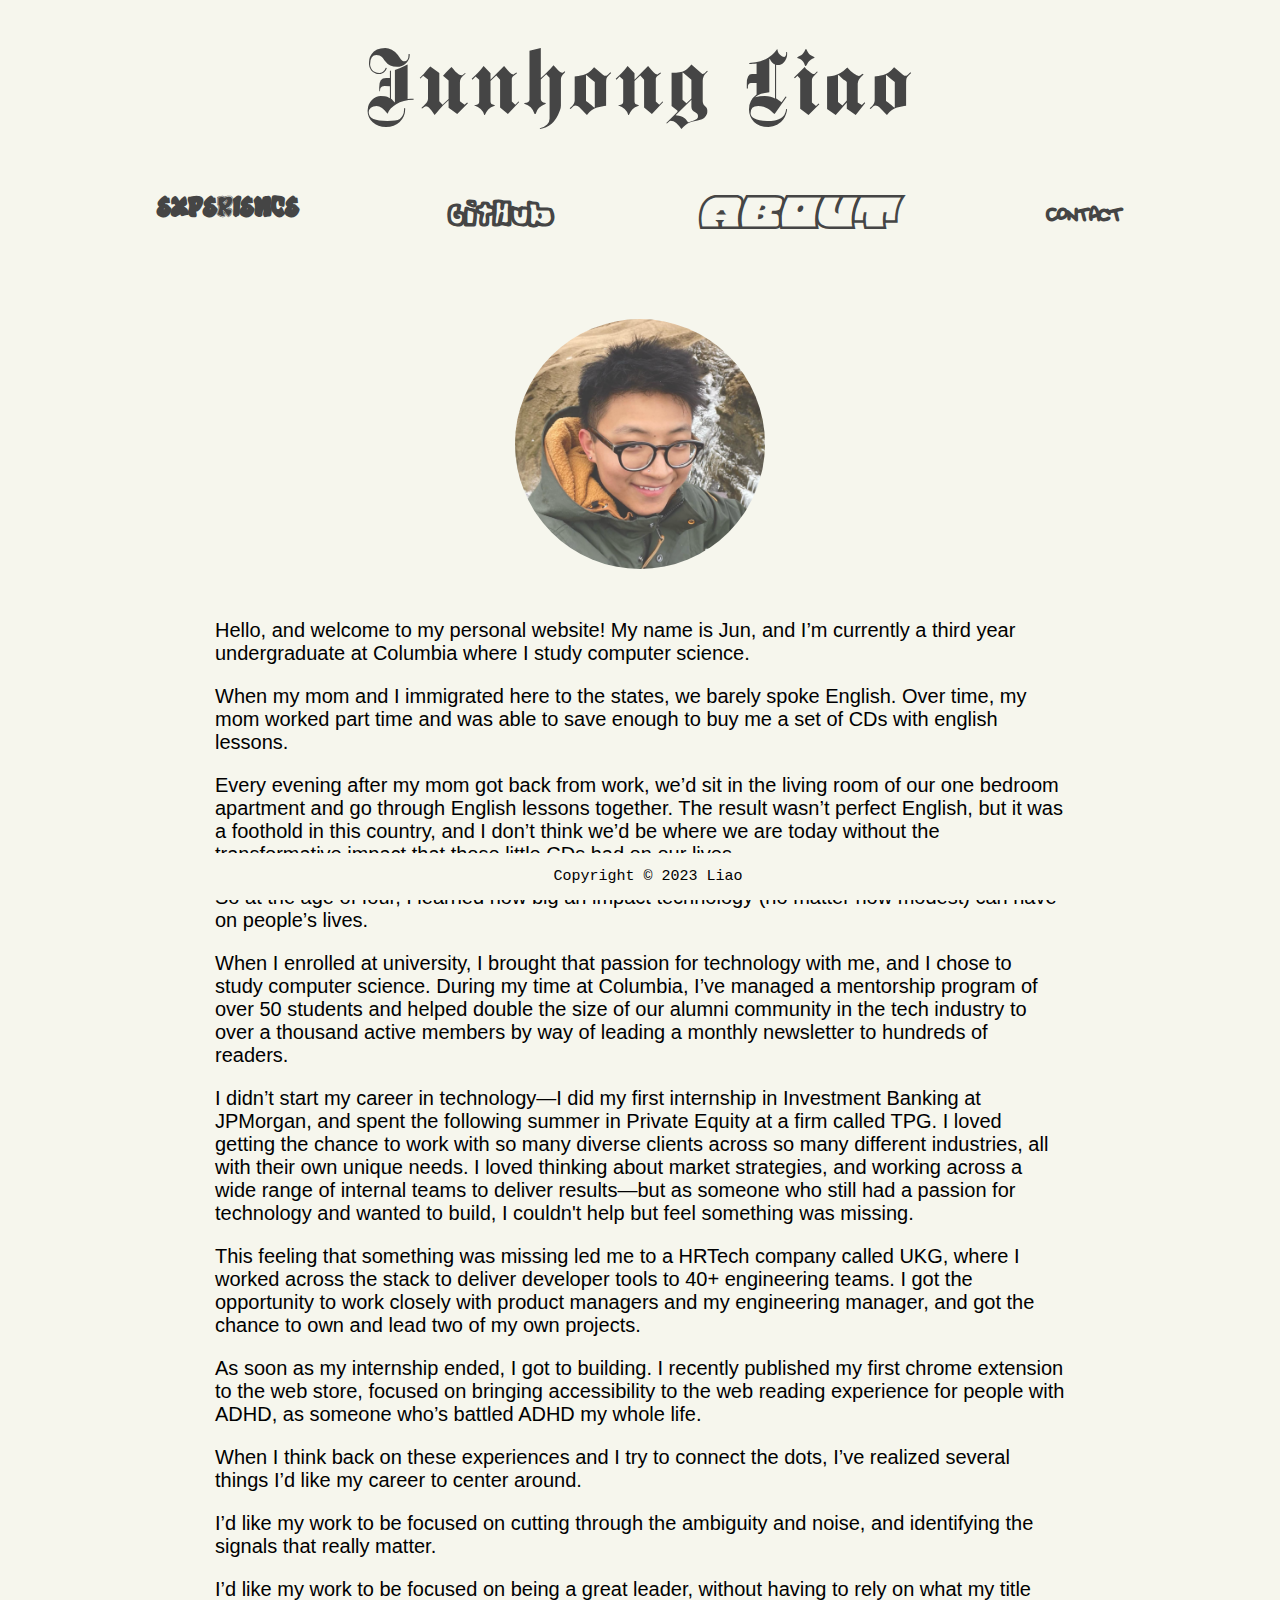
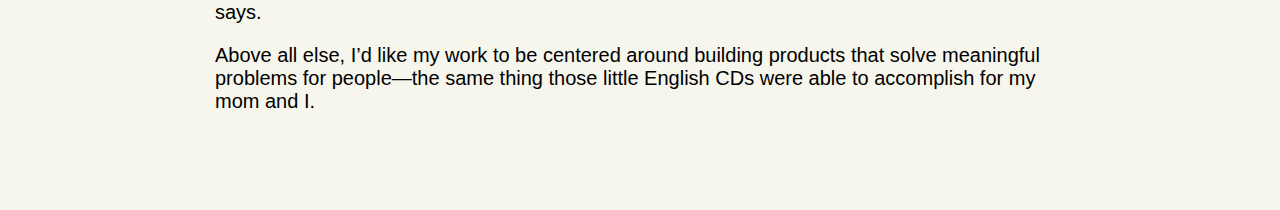
==== about-me.html @ d4904104 "Updated bios and fonts" ====
<!DOCTYPE html>
<html lang="en">
<head>
    <meta charset="UTF-8">
    <meta name="viewport" content="width=device-width, initial-scale=1.0">
    <title>About Me</title>
    <link rel="stylesheet" href="styles.css">
    <script src="script.js" defer></script>
    <link rel="icon" type="image/png" href="favicon.png">
</head>

<!-- Google tag (gtag.js) -->
<script async src="https://www.googletagmanager.com/gtag/js?id=G-6C0PCG23YL"></script>
<script>
  window.dataLayer = window.dataLayer || [];
  function gtag(){dataLayer.push(arguments);}
  gtag('js', new Date());

  gtag('config', 'G-6C0PCG23YL');
</script>

<body class="about_me_body">
    <header>
        <strong>
            <a href="index.html" id="myLink">Junhong Liao</a>
        </strong>
    </header>
    <nav id="navBar">
        <div class="navItem grafite">
                    Experience
                    <div class="experience-dropdown">
        <ul>
        <li><a href="https://linkedin.com/in/junhongliao/" target="_blank">LinkedIn</a></li>
        <li><a href="resume.pdf" target="_blank">Resume</a></li>
        </ul>
        </div>
        </div>
        <a class="navItem bubble" href="https://github.com/junhong-liao" target="_blank">GitHub</a>
        <a class="navItem bubble2" href="about-me.html">About</a>
        <a class="navItem amsterdam" href="contact-me.html">Contact</a>
    </nav>
    <div class="container">
        <div class="profile-picture">
            <img src="profile_picture.png" alt="Junhong Liao" style="justify-content: center;">
        </div>
    </div>
    <div class="content" style="font-family: Helvetica; text-align: left; max-width: 850px; font-size: 20px;">
        <p>
            Hello, and welcome to my personal website! My name is  Jun, and I’m currently a third year undergraduate at Columbia where I study computer science.
        </p>
        <p>
            When my mom and I immigrated here to the states, we barely spoke English. Over time, my mom worked part time and was able to save enough to buy me a set of CDs with english lessons.
        </p>
        <p>
            Every evening after my mom got back from work, we’d sit in the living room of our one bedroom apartment and go through English lessons together. The result wasn’t perfect English, but it was a foothold in this country, and I don’t think we’d be where we are today without the transformative impact that those little CDs had on our lives. 
        </p>
        <p>
            So at the age of four, I learned how big an impact technology (no matter how modest) can have on people’s lives.
        </p>
        <p>
            When I enrolled at university, I brought that passion for technology with me, and I chose to study computer science. During my time at Columbia, I’ve managed a mentorship program of over 50 students and helped double the size of our alumni community in the tech industry to over a thousand active members by way of leading a monthly newsletter to hundreds of readers.
        </p>
        <p>
            I didn’t start my career in technology—I did my first internship in Investment Banking at JPMorgan, and spent the following summer in Private Equity at a firm called TPG. I loved getting the chance to work with so many diverse clients across so many different industries, all with their own unique needs. I loved thinking about market strategies, and working across a wide range of internal teams to deliver results—but as someone who still had a passion for technology and wanted to build, I couldn't help but feel something was missing. 
        </p>
        <p>
            This feeling that something was missing led me to a HRTech company called UKG, where I worked across the stack to deliver developer tools to 40+ engineering teams. I got the opportunity to work closely with product managers and my engineering manager, and got the chance to own and lead two of my own projects.
        </p>
        <p>
            As soon as my internship ended, I got to building. I recently published my first chrome extension to the web store, focused on bringing accessibility to the web reading experience for people with ADHD, as someone who’s battled ADHD my whole life.
        </p>
        <p>
            When I think back on these experiences and I try to connect the dots, I’ve realized several things I’d like my career to center around. 
        </p>
        <p>
            I’d like my work to be focused on cutting through the ambiguity and noise, and identifying the signals that really matter.
        </p>
        <p>
            I’d like my work to be focused on being a great leader, without having to rely on what my title says. 
        </p>
        <p>
            Above all else, I’d like my work to be centered around building products that solve meaningful problems for people—the same thing those little English CDs were able to accomplish for my mom and I. 
        </p>
        <br>
        <br>
        <br>
    </div>
    <footer>
        <p>Copyright © 2023 Liao</p>
    </footer>
    <script src="script.js"></script>
</body>
</html>
---- styles.css ----
@font-face {
    font-family: 'Gothique';
    src: url('Gothique.ttf');
}

@font-face {
    font-family: 'nintendo';
    src: url('nintendo.ttf');
}

@font-face {
    font-family: 'bubble2';
    src: url('bubble2.otf');
}

@font-face {
    font-family: 'bubble';
    src: url('bubble.ttf');
}

@font-face {
    font-family: 'amsterdam';
    src: url('amsterdam.ttf');
}

@font-face {
    font-family: 'grafite';
    src: url('grafite.otf');
}

.bubble {
    font-family: 'bubble', serif;
    font-size: 30px;
}

.bubble2 {
    font-family: 'bubble2', serif;
    font-size: 30px;
}

.grafite {
    font-family: 'grafite', serif;
    font-size: 30px;
}

.amsterdam {
    font-family: 'amsterdam', serif;
    font-size: 30px;
}


body, input, textarea, button, header, footer {
    font-family: 'Courier', serif;
    font-weight: 200;
}

body, header, footer {
    font-size: 15px;
}

form {
    display: flex;
    flex-direction: column;
    max-width: 400px;
    margin: auto;
    padding: 20px;
    border-radius: 20px;
    box-shadow: 0 0 8px rgb(69, 69, 69);
}

.form-container form, .form-container2 label, .form-container2 input, .form-container2 textarea, .form-container2 button {
    margin: 0;
    margin-bottom: 5%;
}

.form-container2 {
    margin-top: 35px;
    color: rgb(69, 69, 69);
}

footer {
    position: fixed;
    text-align: center;
    bottom: 0;
    width: 100%;
    background-color: #F6F6ED;
}

label {
    margin-bottom: 10px;
}

input, textarea {
    padding: 2%;
    border: 3.5px solid rgb(69, 69, 69);
    border-radius: 25px;
}

#contact {
    padding-top: 2%;
}

button {
    font-family: 'Gothique', serif;
    cursor: pointer;
    padding: 10px 10px;
    font-size: 40px;
    border-radius: 25px;
    border: none;
    background-color: rgb(69, 69, 69);
    color: #F6F6ED;
    font-weight: bold;
}

button:hover, button:after {
    background: url('fire.jpeg') no-repeat center / cover;
    color: #F6F6ED;
    font-weight: bold;
    opacity: .77
}

@keyframes glow {
    from {
    background-color: rgb(69, 69, 69);
    box-shadow: 0 0 5px #ff3, 0 0 10px #ff3, 0 0 15px #ff3, 0 0 20px #ff3;
    }
    to {
    background-color: #500;
    box-shadow: 0 0 5px #ff3, 0 0 10px #ff3, 0 0 15px #ff3, 0 0 20px #ff3, 0 0 25px #ff3, 0 0 30px #ff3, 0 0 35px #ff3;
    }
}

@keyframes flicker {
    0%, 100% {
        opacity: 1;
    }
    50% {
        opacity: 0.5;
    }
}

@keyframes glow {
    from {
    background-color: rgb(69, 69, 69);
    box-shadow: 0 0 5px #ff3, 0 0 10px #ff3, 0 0 15px #ff3, 0 0 20px #ff3;
    }
    to {
    background-color: #500;
    box-shadow: 0 0 5px #ff3, 0 0 10px #ff3, 0 0 15px #ff3, 0 0 20px #ff3, 0 0 25px #ff3, 0 0 30px #ff3, 0 0 35px #ff3;
    }
}

#myLink, #myLinkIndex {
    font-family: 'Gothique';
    text-decoration: none;
    color: rgb(69, 69, 69);
    font-size: 100px;
    margin-bottom: 5%;
    transition: color 1s ease-in-out; /* Added this line */
}

#myLink, #myLinkIndex {
    font-size: 100px;
    margin-bottom: 5%;
}

#myLink:hover, #myLink:active, #myLinkIndex:hover, #myLinkIndex:active {
    color: #B31312;
    transition: color 1s ease-in-out; /* Added this line */
}

#navBar {
    position: relative;
    margin-top: 3%;
}

header, #introduction {
    text-align: center;
    padding: 20px;
}

#introduction img {
    width: 200px;
    height: 200px;
    border-radius: 50%;
}

.fade-in {
    animation: fadeIn 1s ease-in-out;
}

.fade-out {
    animation: fadeOut 1s ease-in-out;
}

@keyframes fadeIn {
    0% {opacity: 0;}
    100% {opacity: 1;}
}

@keyframes fadeOut {
    0% {opacity: 1;}
    100% {opacity: 0;}
}

#navBar {
    display: flex;
    justify-content: space-evenly;
}

#about_me_body {
    display: flex;
    flex-direction: column;
    align-items: center;
    justify-content: flex-start;
    min-height: 100vh;
    margin: 0;
    padding: 0;
}

.container {
    display: flex;
    justify-content: center;
    margin-top: 6%;
}

.profile-picture {
    width: 250px;
    height: 250px;
    border-radius: 50%;
    overflow: hidden;
    margin-bottom: 30px;
}

.profile-picture img {
    width: 100%;
    height: 100%;
    object-fit: cover;
}

.content {
    font-family: 'Courier New', Courier, monospace;
    text-align: center;
    max-width: 65%; /* Set a maximum width for the content */
    margin: 0 auto; /* Center the content horizontally */
    position: relative; /* Add this line to keep the content in the normal flow */
}

#thank-you {
    position: relative;
    padding-top: 12.5%;
    text-align: center;
    color: rgb(69, 69, 69);
}

#extend {
    flex: 1;
}

body {
    background-color: #F6F6ED; 
}

#gameCanvas {
    background-color: rgb(69, 69, 69);
    border: 1px solid #e0e0e0;
    position: relative;
}

.startText {
    position: absolute;
    top: 50%;
    left: 50%;
    transform: translate(-50%, -50%);
    font-size: 20px;
    color: #F6F6ED;
    text-align: center;
    cursor: pointer;
    font-family: 'nintendo', serif;
}
    
body, canvas {
    font-family: 'Helvetica Neueu', sans-serif;
}

#gameContainer {
    display: flex;
    justify-content: center;
    align-items: center;
    position: relative;
}

body {
    display: flex;
    flex-direction: column;
    justify-content: space-between;
    height: 100vh;
}

body {
    display: flex;
    justify-content: center;
    align-items: center;
    height: 100vh;
}

body {
    display: block;
    height: auto;
}

#gameCanvas {
    width: 50%;
    height: 25%;
    background-color: rgb(69, 69, 69);
    border: 1px solid gray;
    margin-top: 3.25%;
}

.navItem {
    position: relative;
    text-decoration: none;
    color: rgb(69, 69, 69);
    font-weight: bold;
    transition: .8s;
}

.navItem:hover {
    position: relative;
    font-weight: bold;
    background-color: rgb(69, 69, 69);
    color: #F6F6ED;
    width: fit-content;
    border-radius: 40px;
    padding: .5px 1%;  /* Increase padding on hover */
}

.navItem:active {
    background-color: rgb(69, 69, 69);
    color: #F6F6ED;
    width: fit-content;
    border-radius: 40px;
    padding: .5px 1%; 
}

.navItem.active {
    background-color: rgb(69, 69, 69);
    color: #F6F6ED;
    width: fit-content;
    border-radius: 40px;
    padding: .5px 1%;
}

.experience-dropdown {
    position: absolute;
    top: calc(100% + 1px);
    left: 50%;
    transform: translateX(-50%);
    z-index: 10;
    opacity: 0;
    visibility: hidden;
    transition: opacity 1s ease, visibility 1s ease;
    display: flex;
    flex-direction: column;
    align-items: flex-start;
    padding-left: 0;
}

.experience-dropdown {
    position: absolute;
    top: calc(100% + 1px);
    left: 50%;
    transform: translateX(-50%); 
    z-index: 10;
    opacity: 0;
    visibility: hidden;
    transition: opacity 1s ease, visibility 1s ease;
    display: flex;
    flex-direction: column;
    align-items: flex-start;
    padding-left: 0;
}

/* rest of your CSS remains the same */


.experience-dropdown ul {
    list-style-type: none;
    color: rgb(69, 69, 69);
    margin: 0;
    padding: 0; /* Remove default padding */
    list-style-type: none; /* Remove bullet points */
    margin-top: 10%;
}
.navItem:hover .experience-dropdown {
    opacity: 1;
    visibility: visible;
    color: rgb(69, 69, 69);
}

.experience-dropdown ul li a {
    display: block;
    color: rgb(69, 69, 69);
    padding: 10px;
    text-decoration: none;
    border-radius: 25px;
    box-shadow: none;
    margin-top: 10%;
}

.experience-dropdown ul li a:hover {
    text-decoration: underline;
}
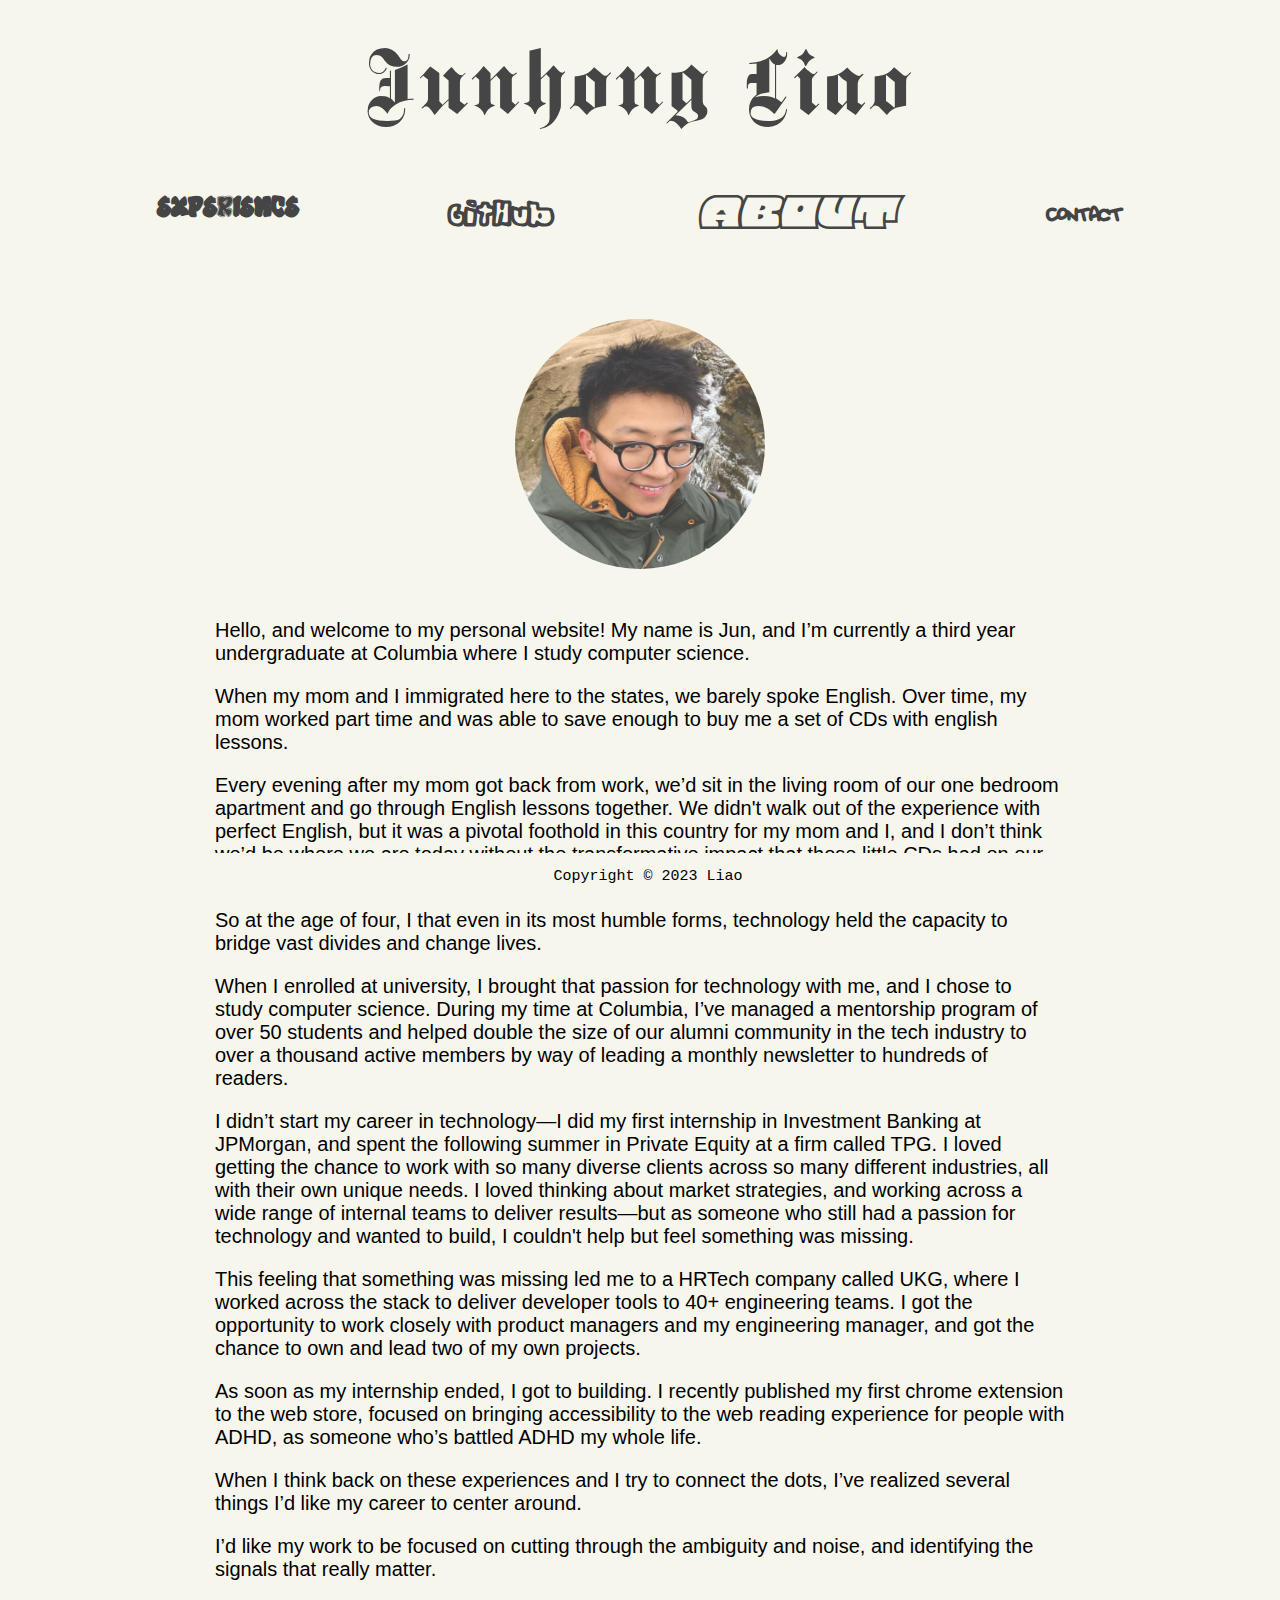
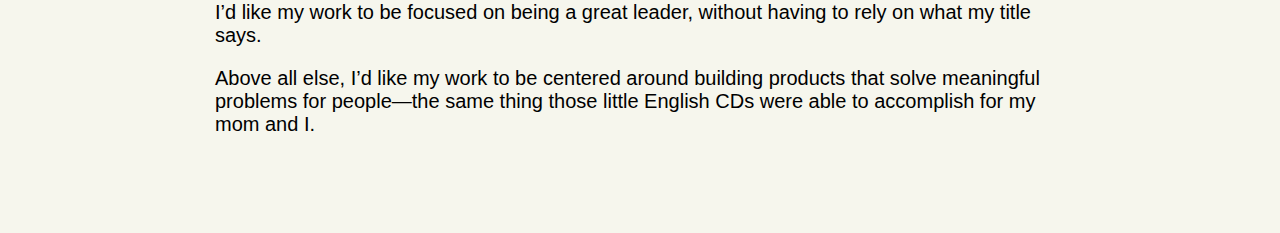
==== commit 73a6ebc8: "Update about-me.html" ====
--- a/about-me.html
+++ b/about-me.html
@@ -52,10 +52,10 @@
             When my mom and I immigrated here to the states, we barely spoke English. Over time, my mom worked part time and was able to save enough to buy me a set of CDs with english lessons.
         </p>
         <p>
-            Every evening after my mom got back from work, we’d sit in the living room of our one bedroom apartment and go through English lessons together. The result wasn’t perfect English, but it was a foothold in this country, and I don’t think we’d be where we are today without the transformative impact that those little CDs had on our lives. 
+            Every evening after my mom got back from work, we’d sit in the living room of our one bedroom apartment and go through English lessons together. We didn't walk out of the experience with perfect English, but it was a pivotal foothold in this country for my mom and I, and I don’t think we’d be where we are today without the transformative impact that those little CDs had on our lives. 
         </p>
         <p>
-            So at the age of four, I learned how big an impact technology (no matter how modest) can have on people’s lives.
+            So at the age of four, I that even in its most humble forms, technology held the capacity to bridge vast divides and change lives.
         </p>
         <p>
             When I enrolled at university, I brought that passion for technology with me, and I chose to study computer science. During my time at Columbia, I’ve managed a mentorship program of over 50 students and helped double the size of our alumni community in the tech industry to over a thousand active members by way of leading a monthly newsletter to hundreds of readers.
@@ -90,4 +90,4 @@
     </footer>
     <script src="script.js"></script>
 </body>
-</html>+</html>
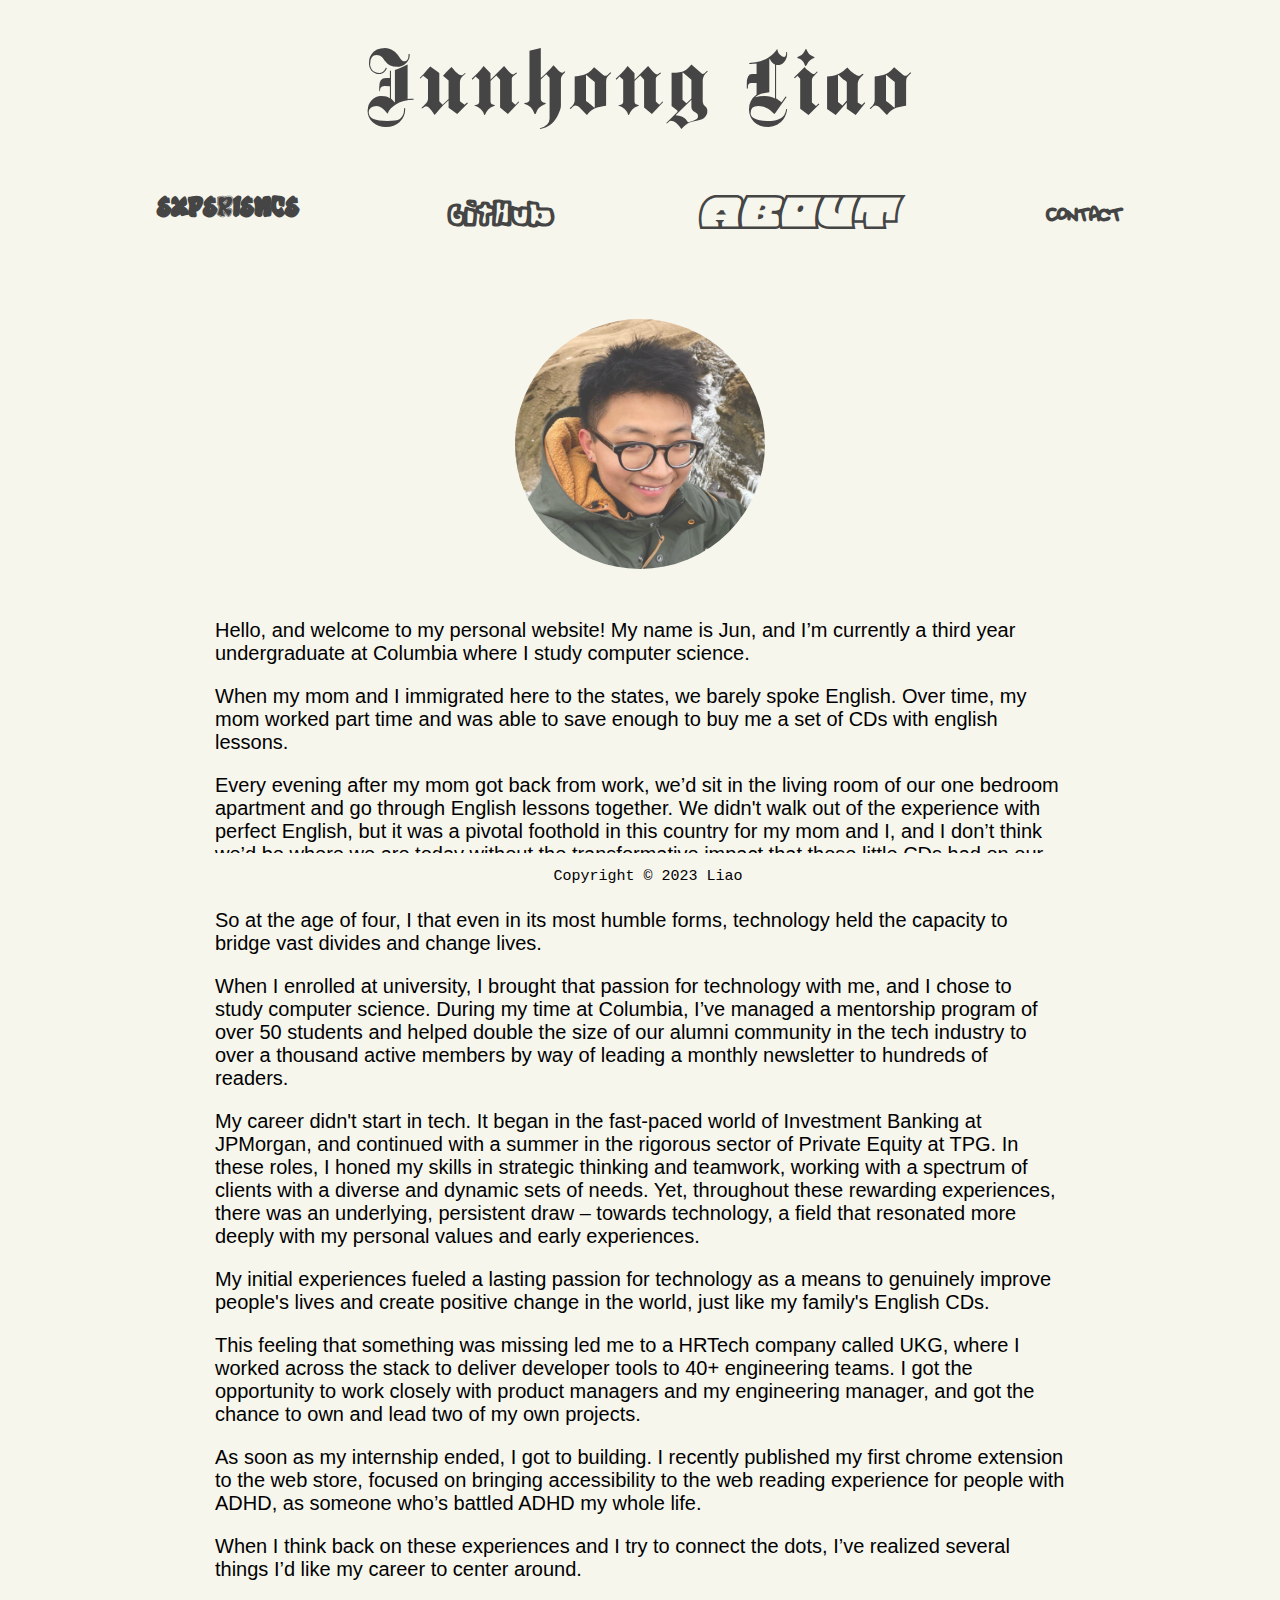
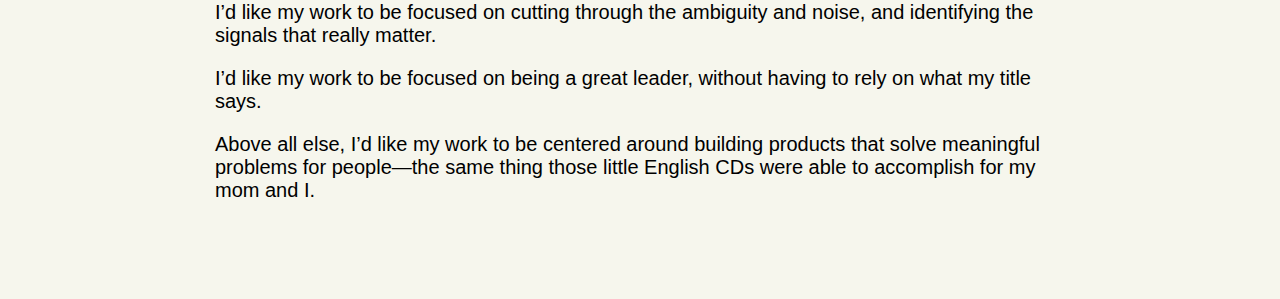
==== commit a4371698: "Update about-me.html" ====
--- a/about-me.html
+++ b/about-me.html
@@ -61,7 +61,10 @@
             When I enrolled at university, I brought that passion for technology with me, and I chose to study computer science. During my time at Columbia, I’ve managed a mentorship program of over 50 students and helped double the size of our alumni community in the tech industry to over a thousand active members by way of leading a monthly newsletter to hundreds of readers.
         </p>
         <p>
-            I didn’t start my career in technology—I did my first internship in Investment Banking at JPMorgan, and spent the following summer in Private Equity at a firm called TPG. I loved getting the chance to work with so many diverse clients across so many different industries, all with their own unique needs. I loved thinking about market strategies, and working across a wide range of internal teams to deliver results—but as someone who still had a passion for technology and wanted to build, I couldn't help but feel something was missing. 
+            My career didn't start in tech. It began in the fast-paced world of Investment Banking at JPMorgan, and continued with a summer in the rigorous sector of Private Equity at TPG. In these roles, I honed my skills in strategic thinking and teamwork, working with a spectrum of clients with a diverse and dynamic sets of needs. Yet, throughout these rewarding experiences, there was an underlying, persistent draw – towards technology, a field that resonated more deeply with my personal values and early experiences.
+        </p>
+        <p>
+            My initial experiences fueled a lasting passion for technology as a means to genuinely improve people's lives and create positive change in the world, just like my family's English CDs.
         </p>
         <p>
             This feeling that something was missing led me to a HRTech company called UKG, where I worked across the stack to deliver developer tools to 40+ engineering teams. I got the opportunity to work closely with product managers and my engineering manager, and got the chance to own and lead two of my own projects.
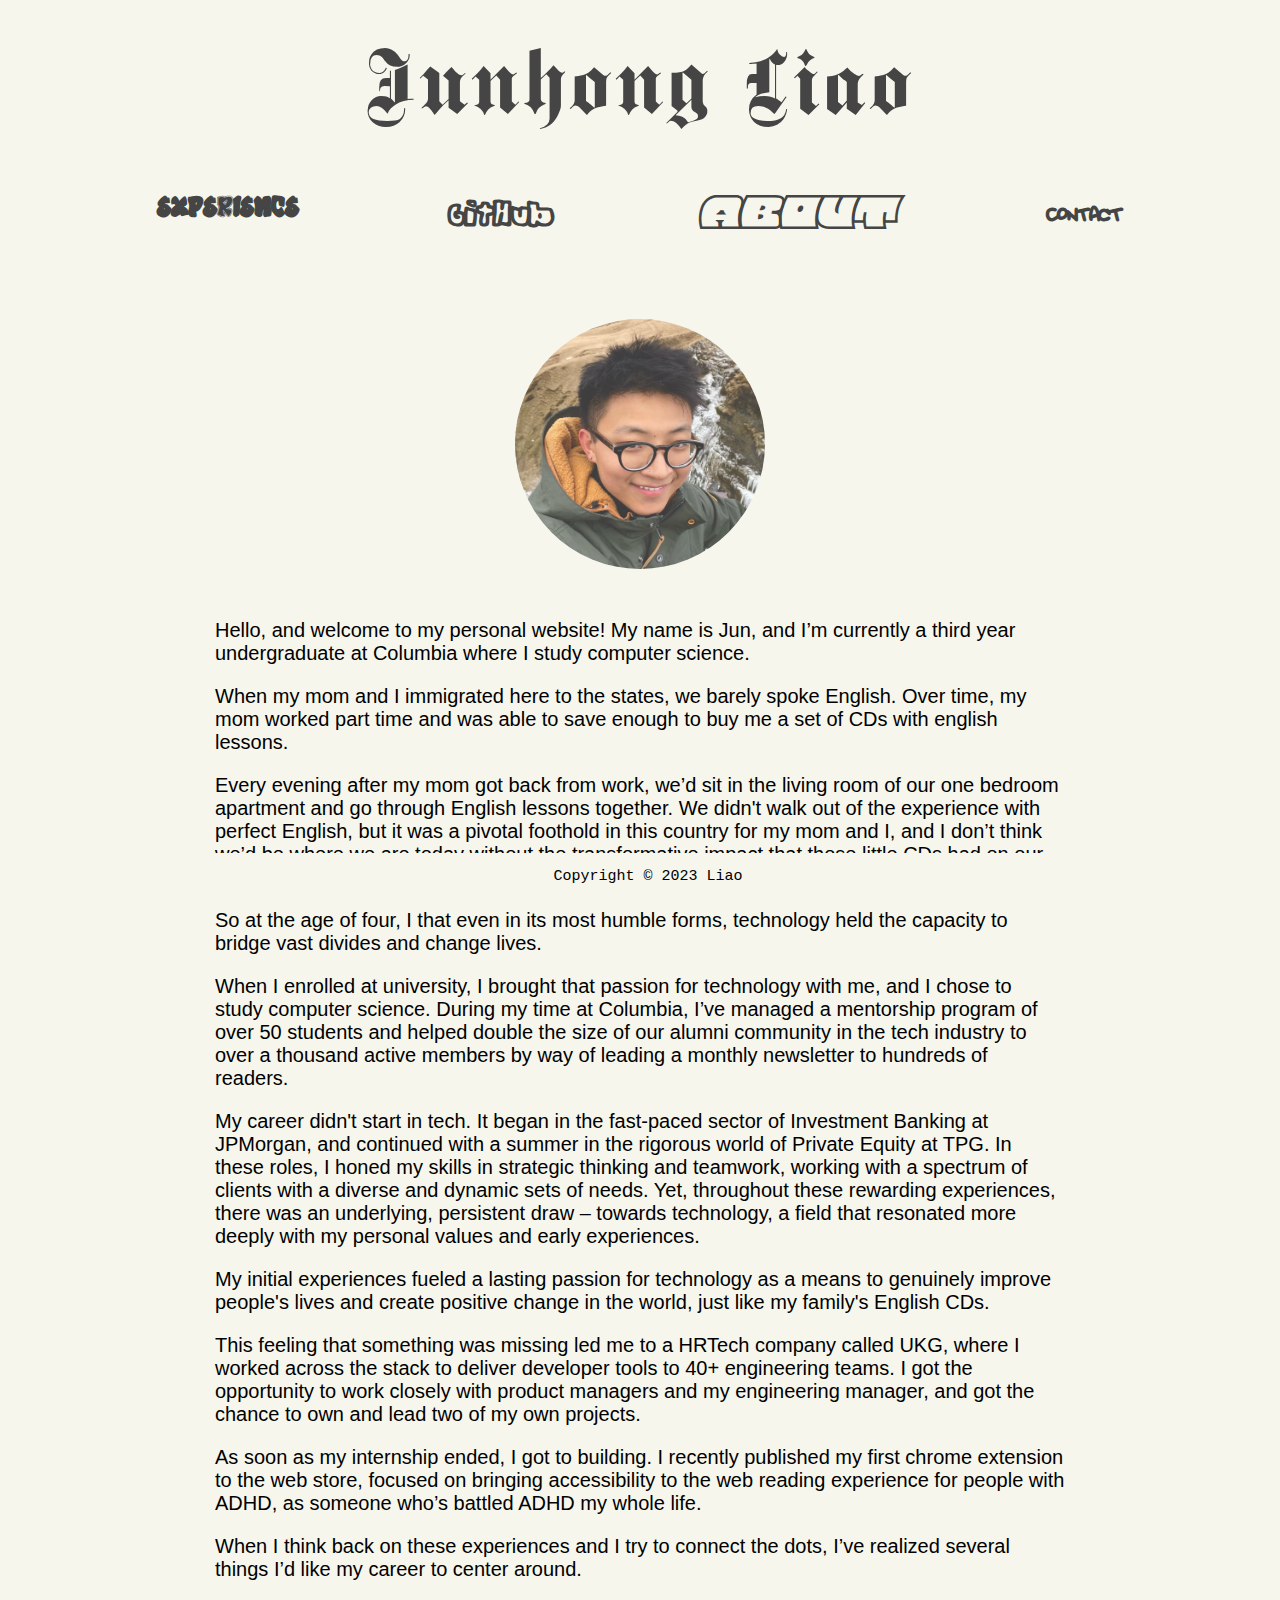
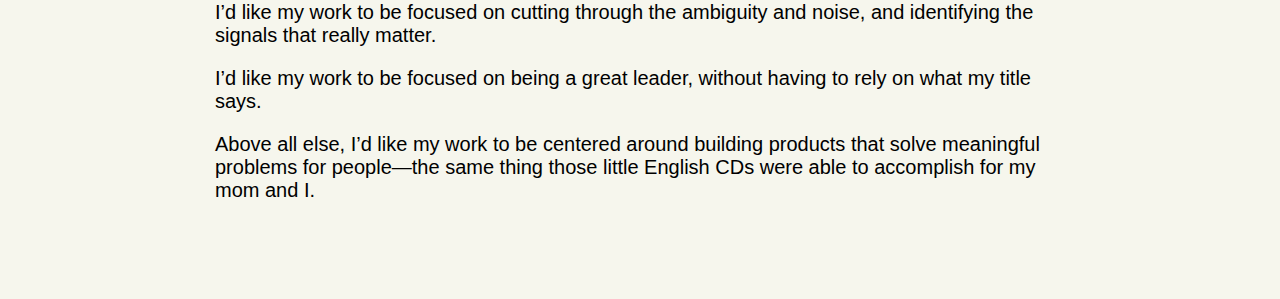
==== commit cc5cdf56: "Update about-me.html" ====
--- a/about-me.html
+++ b/about-me.html
@@ -61,7 +61,7 @@
             When I enrolled at university, I brought that passion for technology with me, and I chose to study computer science. During my time at Columbia, I’ve managed a mentorship program of over 50 students and helped double the size of our alumni community in the tech industry to over a thousand active members by way of leading a monthly newsletter to hundreds of readers.
         </p>
         <p>
-            My career didn't start in tech. It began in the fast-paced world of Investment Banking at JPMorgan, and continued with a summer in the rigorous sector of Private Equity at TPG. In these roles, I honed my skills in strategic thinking and teamwork, working with a spectrum of clients with a diverse and dynamic sets of needs. Yet, throughout these rewarding experiences, there was an underlying, persistent draw – towards technology, a field that resonated more deeply with my personal values and early experiences.
+            My career didn't start in tech. It began in the fast-paced sector of Investment Banking at JPMorgan, and continued with a summer in the rigorous world of Private Equity at TPG. In these roles, I honed my skills in strategic thinking and teamwork, working with a spectrum of clients with a diverse and dynamic sets of needs. Yet, throughout these rewarding experiences, there was an underlying, persistent draw – towards technology, a field that resonated more deeply with my personal values and early experiences.
         </p>
         <p>
             My initial experiences fueled a lasting passion for technology as a means to genuinely improve people's lives and create positive change in the world, just like my family's English CDs.
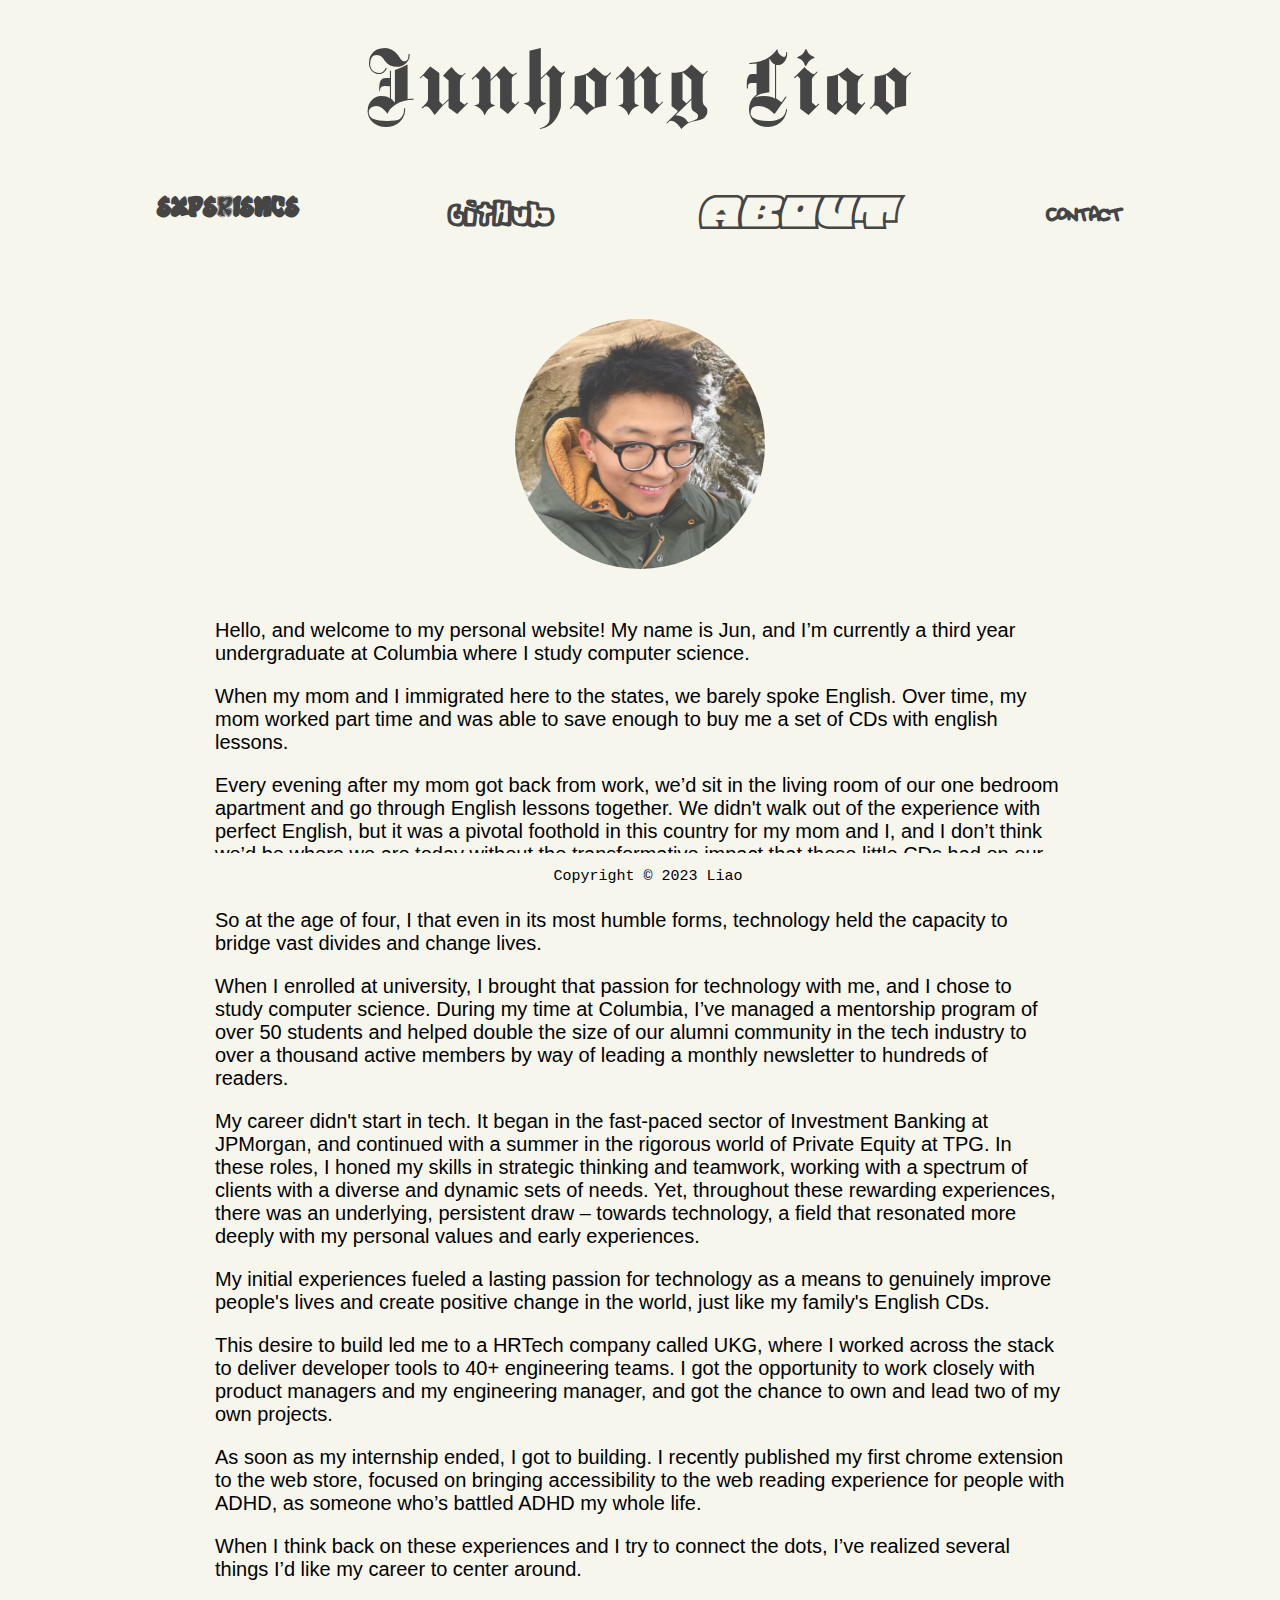
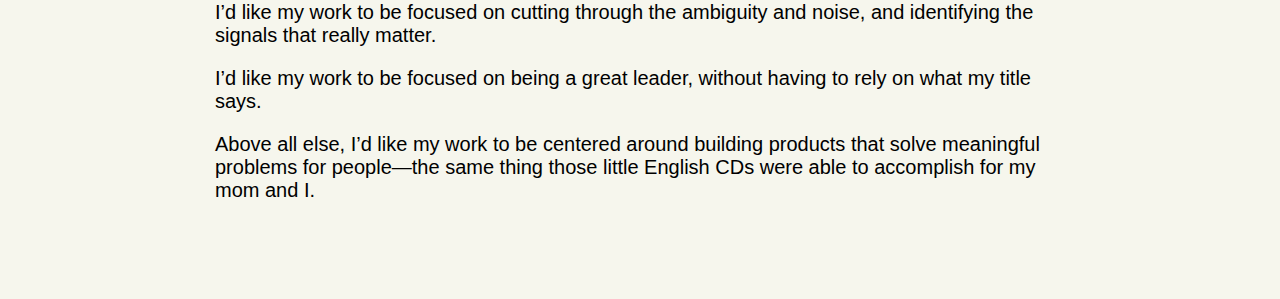
==== commit 49a608b3: "Update about-me.html" ====
--- a/about-me.html
+++ b/about-me.html
@@ -67,7 +67,7 @@
             My initial experiences fueled a lasting passion for technology as a means to genuinely improve people's lives and create positive change in the world, just like my family's English CDs.
         </p>
         <p>
-            This feeling that something was missing led me to a HRTech company called UKG, where I worked across the stack to deliver developer tools to 40+ engineering teams. I got the opportunity to work closely with product managers and my engineering manager, and got the chance to own and lead two of my own projects.
+            This desire to build led me to a HRTech company called UKG, where I worked across the stack to deliver developer tools to 40+ engineering teams. I got the opportunity to work closely with product managers and my engineering manager, and got the chance to own and lead two of my own projects.
         </p>
         <p>
             As soon as my internship ended, I got to building. I recently published my first chrome extension to the web store, focused on bringing accessibility to the web reading experience for people with ADHD, as someone who’s battled ADHD my whole life.
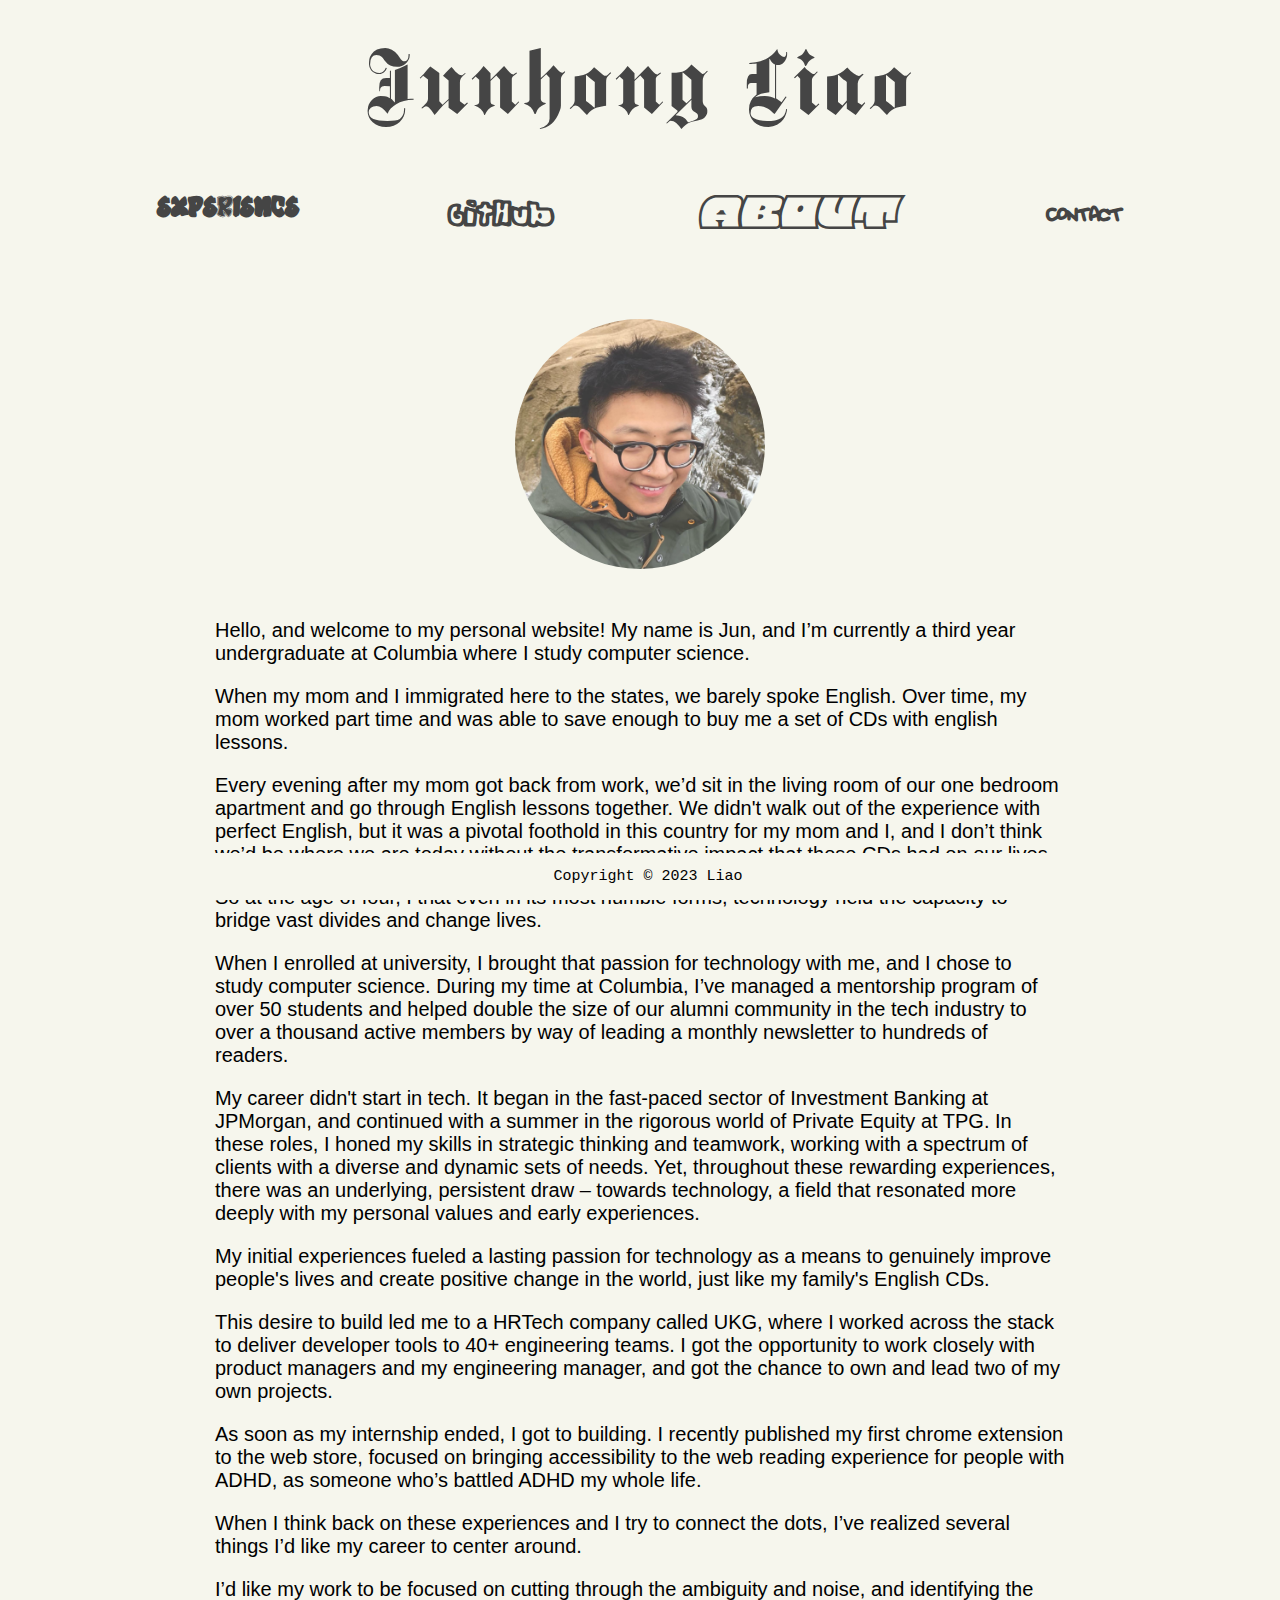
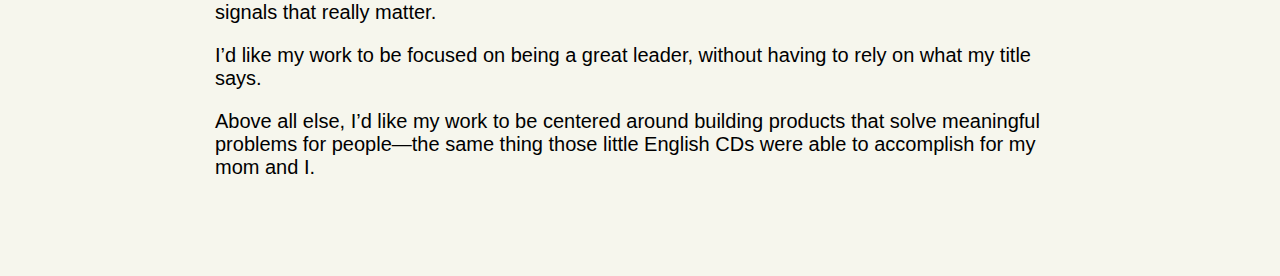
==== commit 4249d30e: "Update about-me.html" ====
--- a/about-me.html
+++ b/about-me.html
@@ -52,7 +52,7 @@
             When my mom and I immigrated here to the states, we barely spoke English. Over time, my mom worked part time and was able to save enough to buy me a set of CDs with english lessons.
         </p>
         <p>
-            Every evening after my mom got back from work, we’d sit in the living room of our one bedroom apartment and go through English lessons together. We didn't walk out of the experience with perfect English, but it was a pivotal foothold in this country for my mom and I, and I don’t think we’d be where we are today without the transformative impact that those little CDs had on our lives. 
+            Every evening after my mom got back from work, we’d sit in the living room of our one bedroom apartment and go through English lessons together. We didn't walk out of the experience with perfect English, but it was a pivotal foothold in this country for my mom and I, and I don’t think we’d be where we are today without the transformative impact that those CDs had on our lives. 
         </p>
         <p>
             So at the age of four, I that even in its most humble forms, technology held the capacity to bridge vast divides and change lives.
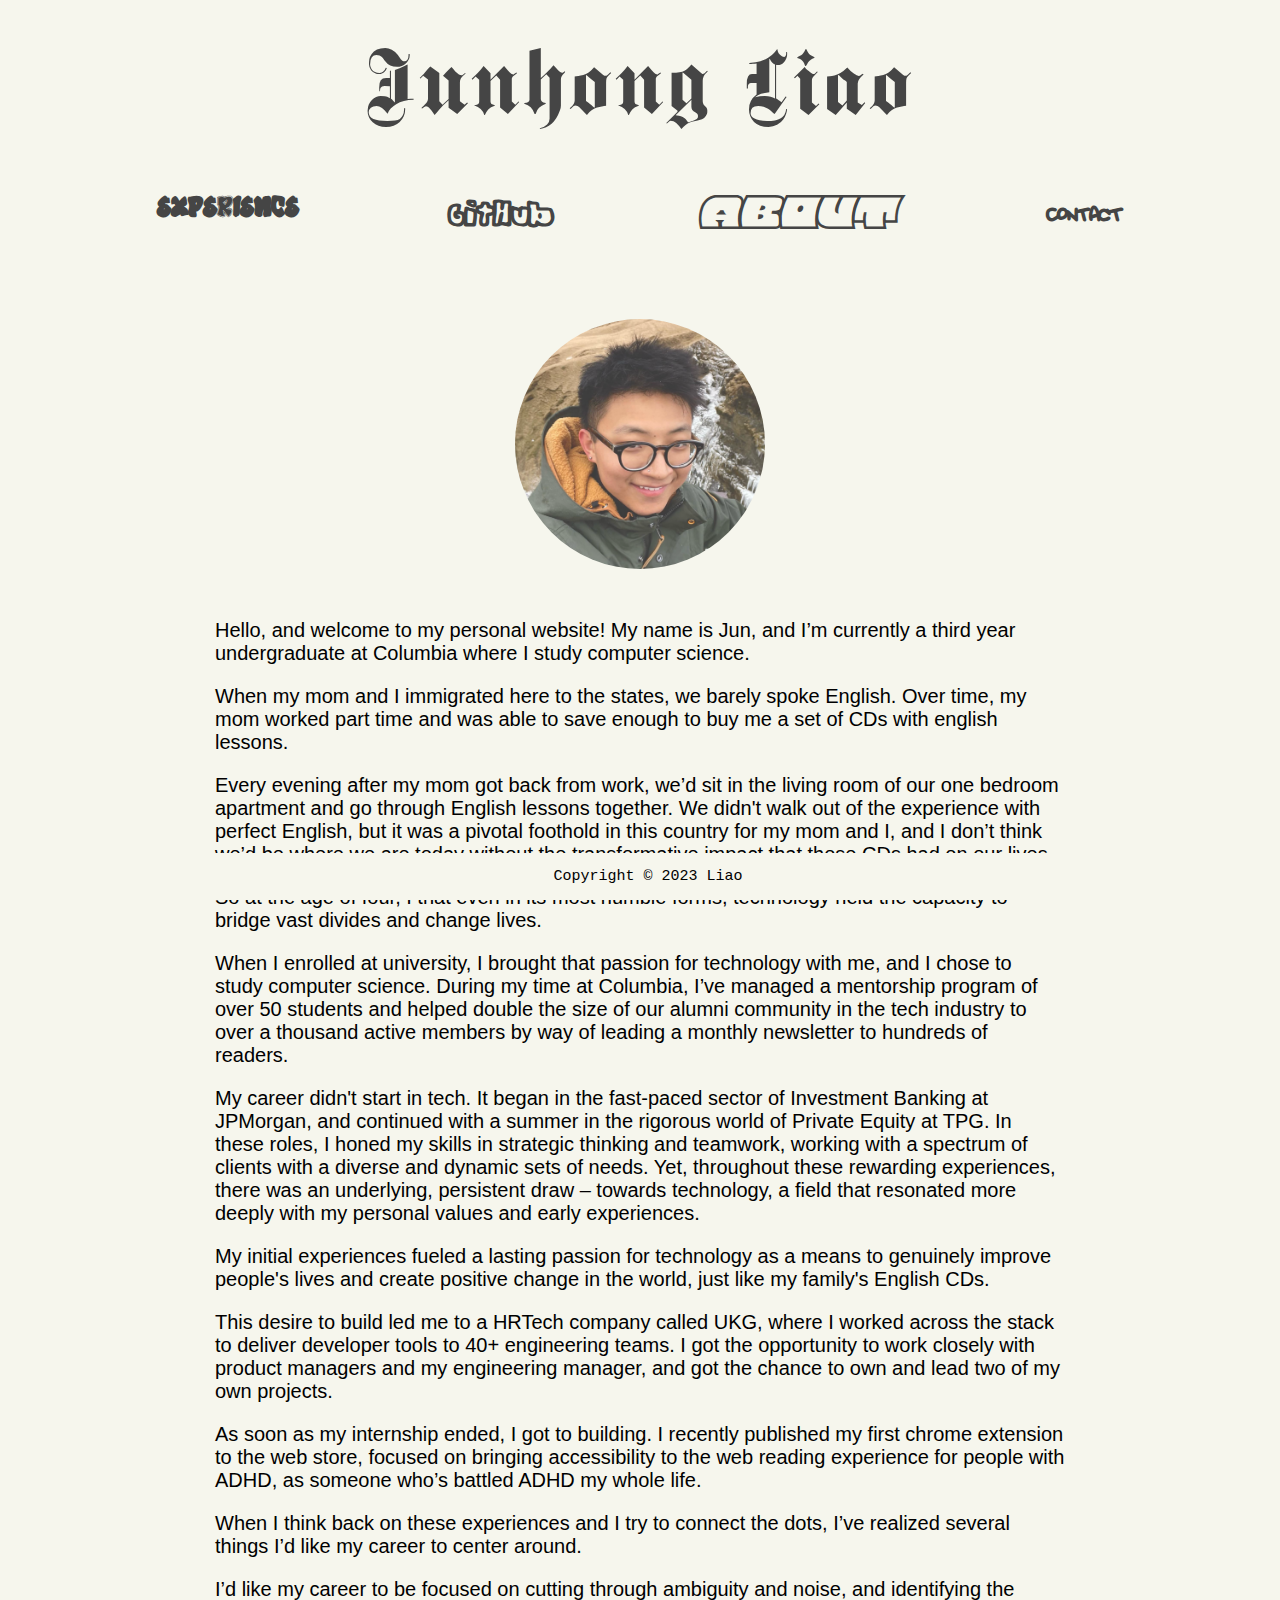
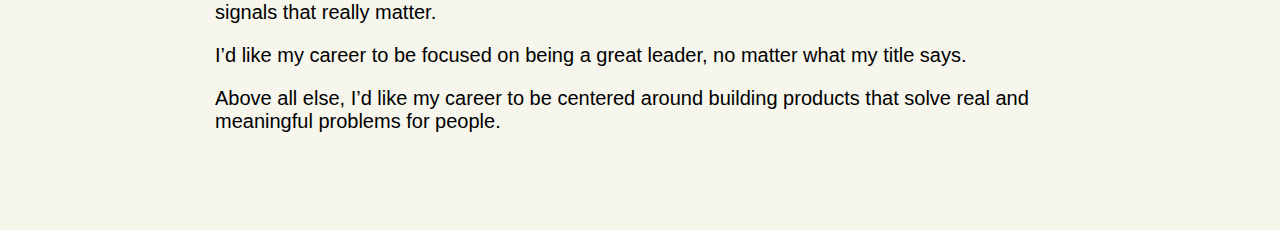
==== commit d7b34007: "Update about-me.html" ====
--- a/about-me.html
+++ b/about-me.html
@@ -76,13 +76,13 @@
             When I think back on these experiences and I try to connect the dots, I’ve realized several things I’d like my career to center around. 
         </p>
         <p>
-            I’d like my work to be focused on cutting through the ambiguity and noise, and identifying the signals that really matter.
+            I’d like my career to be focused on cutting through ambiguity and noise, and identifying the signals that really matter.
         </p>
         <p>
-            I’d like my work to be focused on being a great leader, without having to rely on what my title says. 
+            I’d like my career to be focused on being a great leader, no matter what my title says. 
         </p>
         <p>
-            Above all else, I’d like my work to be centered around building products that solve meaningful problems for people—the same thing those little English CDs were able to accomplish for my mom and I. 
+            Above all else, I’d like my career to be centered around building products that solve real and meaningful problems for people.
         </p>
         <br>
         <br>
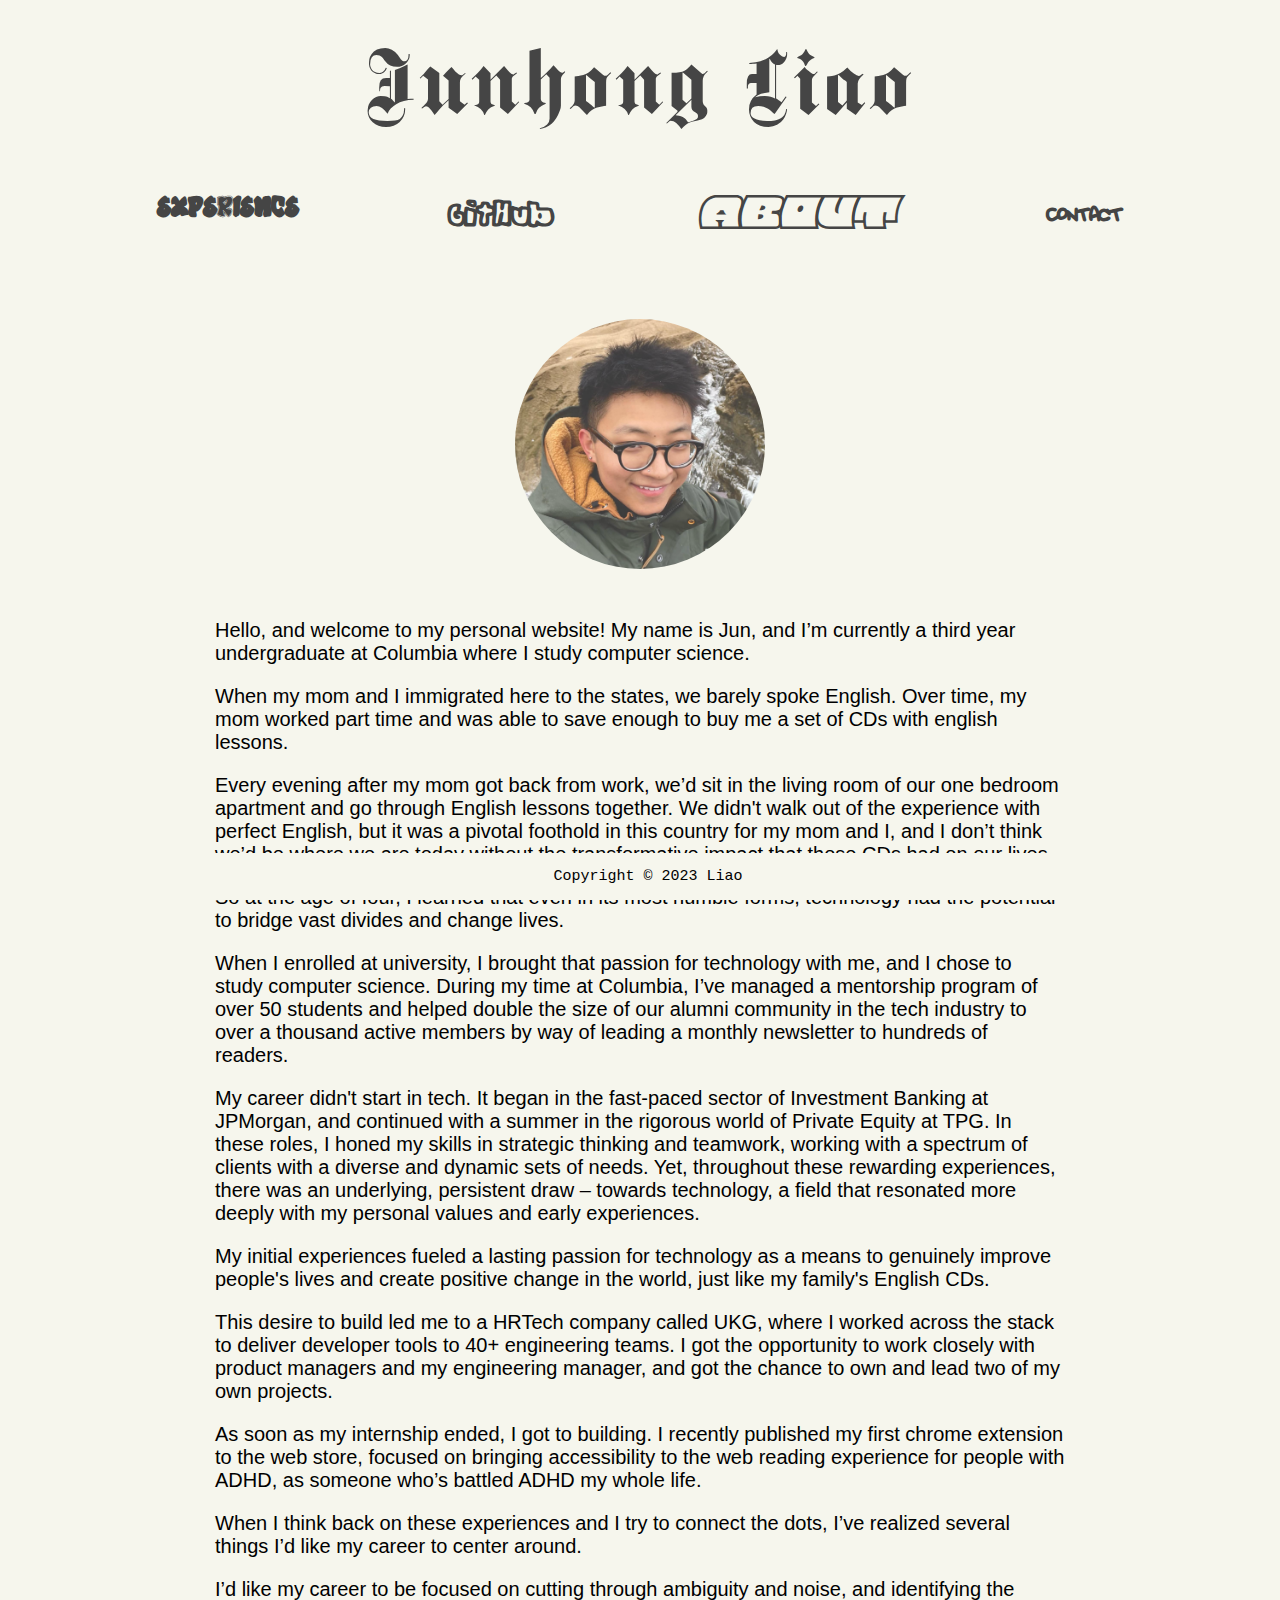
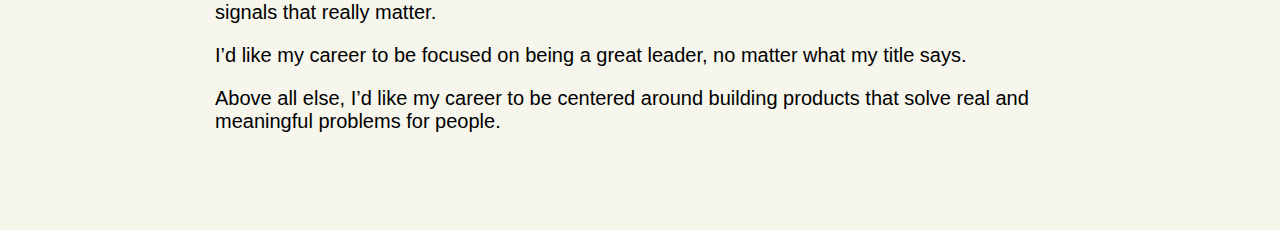
==== commit d0aa67c9: "Update about-me.html" ====
--- a/about-me.html
+++ b/about-me.html
@@ -55,7 +55,7 @@
             Every evening after my mom got back from work, we’d sit in the living room of our one bedroom apartment and go through English lessons together. We didn't walk out of the experience with perfect English, but it was a pivotal foothold in this country for my mom and I, and I don’t think we’d be where we are today without the transformative impact that those CDs had on our lives. 
         </p>
         <p>
-            So at the age of four, I that even in its most humble forms, technology held the capacity to bridge vast divides and change lives.
+            So at the age of four, I learned that even in its most humble forms, technology had the potential to bridge vast divides and change lives.
         </p>
         <p>
             When I enrolled at university, I brought that passion for technology with me, and I chose to study computer science. During my time at Columbia, I’ve managed a mentorship program of over 50 students and helped double the size of our alumni community in the tech industry to over a thousand active members by way of leading a monthly newsletter to hundreds of readers.
